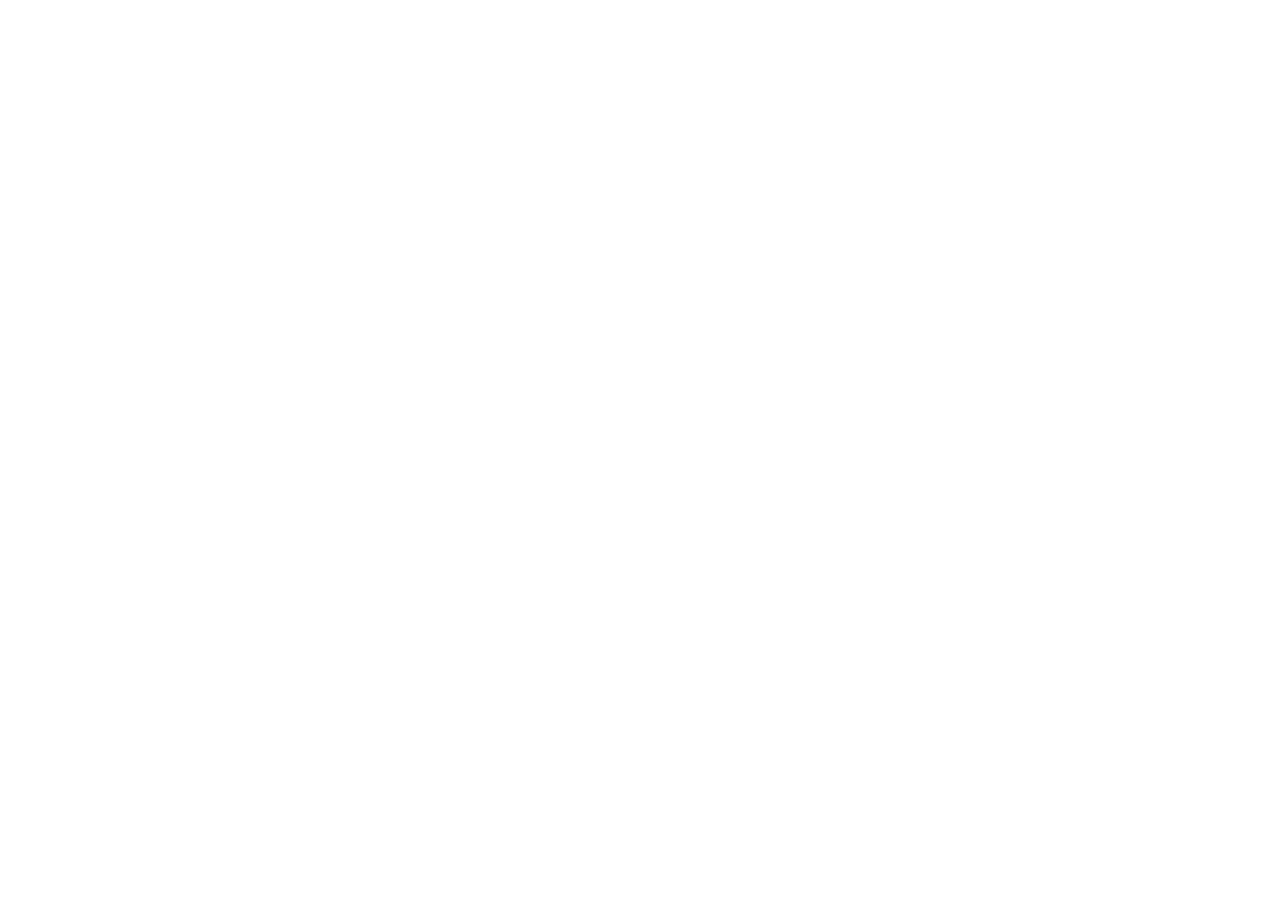
==== 01-drumkit/index.html @ 2237c243 "init" ====
<!DOCTYPE html>
<html lang="en">
<head>
    <meta charset="UTF-8">
    <meta name="viewport" content="width=device-width, initial-scale=1.0">
    <meta http-equiv="X-UA-Compatible" content="ie=edge">
    <title>Document</title>
    <link rel="stylesheet" href="style.css">
</head>
<body>
    
    <script src="index.js"></script>
</body>
</html>
---- 01-drumkit/style.css ----
/* No CSS *//*# sourceMappingURL=style.css.map */
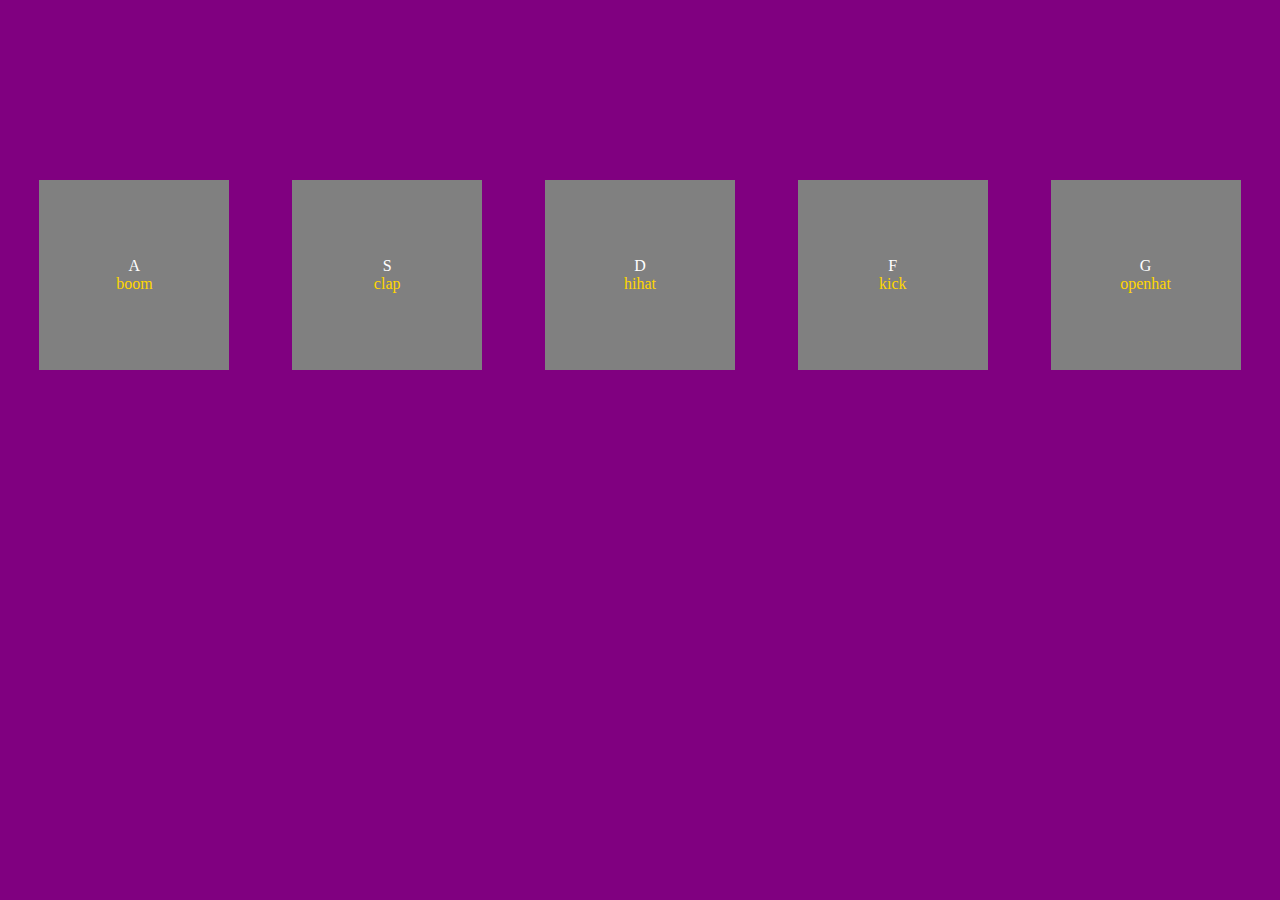
==== commit b289697a: "drumkit" ====
--- a/01-drumkit/index.html
+++ b/01-drumkit/index.html
@@ -6,9 +6,37 @@
     <meta http-equiv="X-UA-Compatible" content="ie=edge">
     <title>Document</title>
     <link rel="stylesheet" href="style.css">
+    <link rel="shortcut icon" href="drum.ico" type="image/x-icon">
 </head>
 <body>
+    <div id="65" class="keys">
+        A
+        <span class="desc">boom</span>
+    </div>
+    <div id="83" class="keys">
+        S
+        <span class="desc">clap</span>
+    </div>
+    <div id="68" class="keys">
+        D
+        <span class="desc">hihat</span>
+    </div>
+    <div id="70" class="keys">
+        F
+        <span class="desc">kick</span>
+    </div>
+    <div id="71" class="keys">
+        G
+        <span class="desc">openhat</span>
+    </div>
     
+    <audio data-key="65" src="sounds/boom.wav"></audio>
+    <audio data-key="83" src="sounds/clap.wav"></audio>
+    <audio data-key="68" src="sounds/hihat.wav"></audio>
+    <audio data-key="70" src="sounds/kick.wav"></audio>
+    <audio data-key="71" src="sounds/openhat.wav"></audio>
+
+
     <script src="index.js"></script>
 </body>
 </html>--- a/01-drumkit/style.css
+++ b/01-drumkit/style.css
@@ -1 +1,44 @@
-/* No CSS *//*# sourceMappingURL=style.css.map */+body {
+  display: -webkit-box;
+  display: -ms-flexbox;
+  display: flex;
+  -ms-flex-pack: distribute;
+      justify-content: space-around;
+  background: purple;
+  margin-top: 20vh;
+  -ms-flex-wrap: wrap;
+      flex-wrap: wrap;
+}
+
+.keys {
+  width: 150px;
+  height: 150px;
+  padding: 20px;
+  display: -webkit-box;
+  display: -ms-flexbox;
+  display: flex;
+  -webkit-box-pack: center;
+      -ms-flex-pack: center;
+          justify-content: center;
+  -webkit-box-orient: vertical;
+  -webkit-box-direction: normal;
+      -ms-flex-direction: column;
+          flex-direction: column;
+  text-align: center;
+  color: white;
+  background: gray;
+  -webkit-transition: all 0.5s;
+  transition: all 0.5s;
+  margin-bottom: 20px;
+  cursor: pointer;
+}
+
+.desc {
+  color: gold;
+  pointer-events: none;
+}
+
+.active {
+  background: #98df82;
+}
+/*# sourceMappingURL=style.css.map */